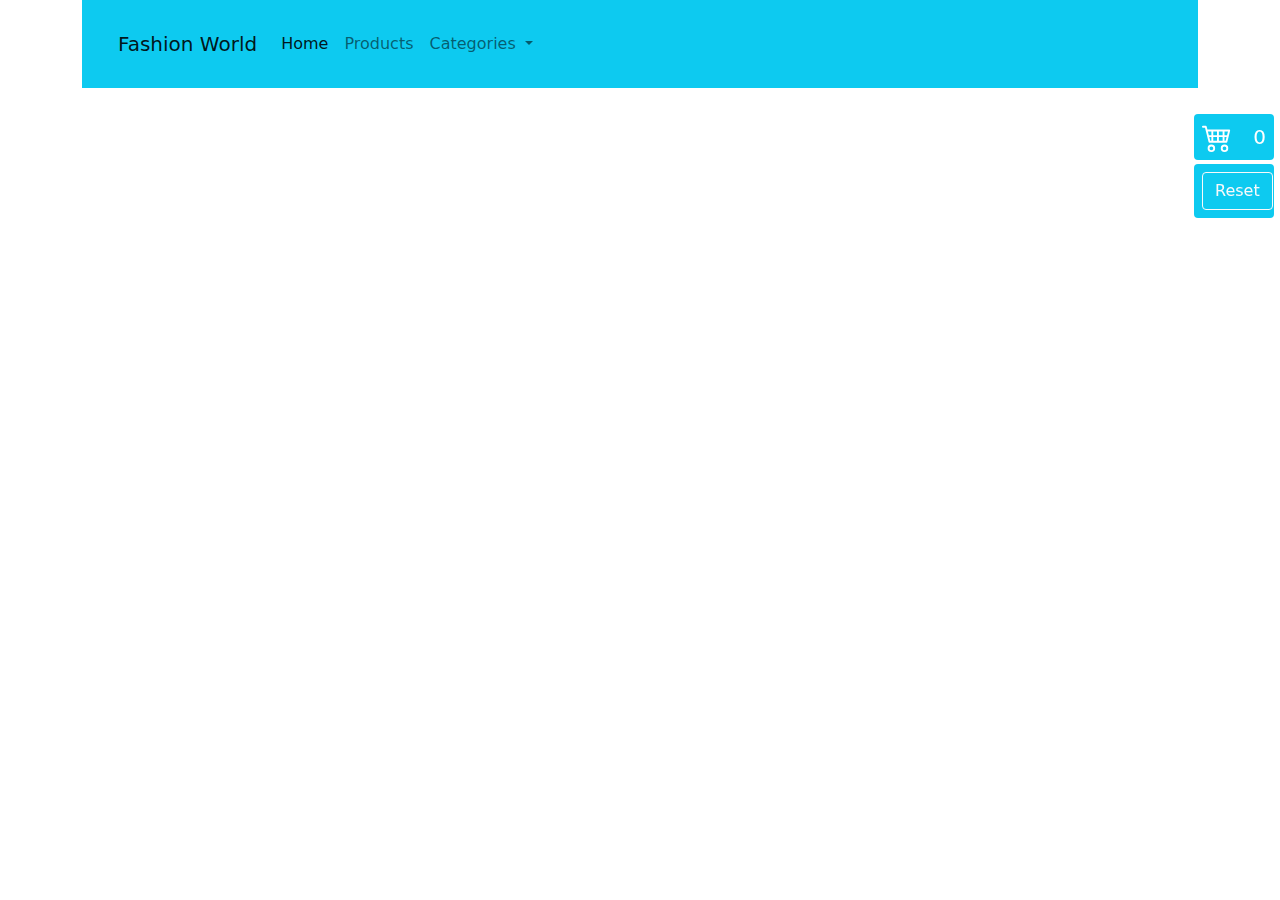
==== projee/index.html @ d010ddc4 "initial commit" ====
<!DOCTYPE html>
<html lang="en">
<head>
    <meta charset="UTF-8">
    <meta http-equiv="X-UA-Compatible" content="IE=edge">
    <meta name="viewport" content="width=device-width, initial-scale=1.0">
    <title>Document</title>
    <link rel="stylesheet" href="./css/bootstrap.min.css">
    <link rel="stylesheet" href="./css/style.css">

    <script defer src="./js/bootstrap.min.js"></script>
    <script defer src="./js/script.js"></script>
</head>
<body>
    <header class="mb-3">
        <div class="container">
            <nav class="navbar navbar-expand-lg navbar-light bg-info p-4">
                <div class="container-fluid">
                  <a class="navbar-brand" href="index.html">Fashion World</a>
                  <button class="navbar-toggler" type="button" data-bs-toggle="collapse" data-bs-target="#navbarSupportedContent" aria-controls="navbarSupportedContent" aria-expanded="false" aria-label="Toggle navigation">
                    <span class="navbar-toggler-icon"></span>
                  </button>
                  <div class="collapse navbar-collapse" id="navbarSupportedContent">
                    <ul class="navbar-nav me-auto mb-2 mb-lg-0">
                      <li class="nav-item">
                        <a class="nav-link active home" aria-current="page" href="#">Home</a>
                      </li>
                      <li class="nav-item">
                        <a id="products" class="nav-link" href="#">Products</a>
                      </li>
                      <li class="nav-item dropdown">
                        <a class="nav-link dropdown-toggle" href="#" id="navbarDropdown" role="button" data-bs-toggle="dropdown" aria-expanded="false">
                          Categories
                        </a>
                        <ul class="dropdown-menu" aria-labelledby="navbarDropdown">
                          <li><a class="dropdown-item shoes category" href="#">Shoes</a></li>
                          <li><a class="dropdown-item trousers category" href="#">Trousers</a></li>
                          <li><a class="dropdown-item shirts category" href="#">Shirts</a></li>
                        </ul>
                      </li>
                    </ul>
                  </div>
                </div>
              </nav>
        </div>
    </header>

  <div class="products">
    <div class="container">
      <div class="products-list row d-flex justify-content-between align-items-center">
      </div>
    </div>
  </div>


  <div class="sidebar p-1">
    <section class="shopping-cart bg-info p-2 mb-1 d-flex justify-content-between rounded">
      <div class="icon-cart">
        <svg xmlns="http://www.w3.org/2000/svg"  fill="currentColor" class="bi bi-cart4" viewBox="0 0 16 16">
          <path d="M0 2.5A.5.5 0 0 1 .5 2H2a.5.5 0 0 1 .485.379L2.89 4H14.5a.5.5 0 0 1 .485.621l-1.5 6A.5.5 0 0 1 13 11H4a.5.5 0 0 1-.485-.379L1.61 3H.5a.5.5 0 0 1-.5-.5zM3.14 5l.5 2H5V5H3.14zM6 5v2h2V5H6zm3 0v2h2V5H9zm3 0v2h1.36l.5-2H12zm1.11 3H12v2h.61l.5-2zM11 8H9v2h2V8zM8 8H6v2h2V8zM5 8H3.89l.5 2H5V8zm0 5a1 1 0 1 0 0 2 1 1 0 0 0 0-2zm-2 1a2 2 0 1 1 4 0 2 2 0 0 1-4 0zm9-1a1 1 0 1 0 0 2 1 1 0 0 0 0-2zm-2 1a2 2 0 1 1 4 0 2 2 0 0 1-4 0z"/>
        </svg>
      </div>
      <div id="cart-counter" class="cart-counter">0</div>
    </section>
    <section class="reset-btn bg-info p-2 rounded">
      <button id="reset-counter" class="btn btn-outline-light">Reset</button>
    </section>
  </div>

</body>
</html>
---- projee/css/style.css ----
*{
    box-sizing: border-box;
    margin: 0;
    padding: 0;
}
.product-container{
    height: 500px;
}
.product-picture{
    height: 200px;
}
.product-heading{
    height: 70px;
}
.product-description{
    height: 100px;
}
.product-price{
    height: 30px;
    font-size: 24px;
    font-weight: 700;
}


.sidebar{
    width: 80px;
    position: fixed;
    top: 110px;
    right: 10px;
}

.shopping-cart, .reset-btn{
    width: 80px;
    color: #fff;
}
.cart-counter{
    font-size: 20px;
}
.shopping-cart svg{
    width: 30px;
    display: inline;
}
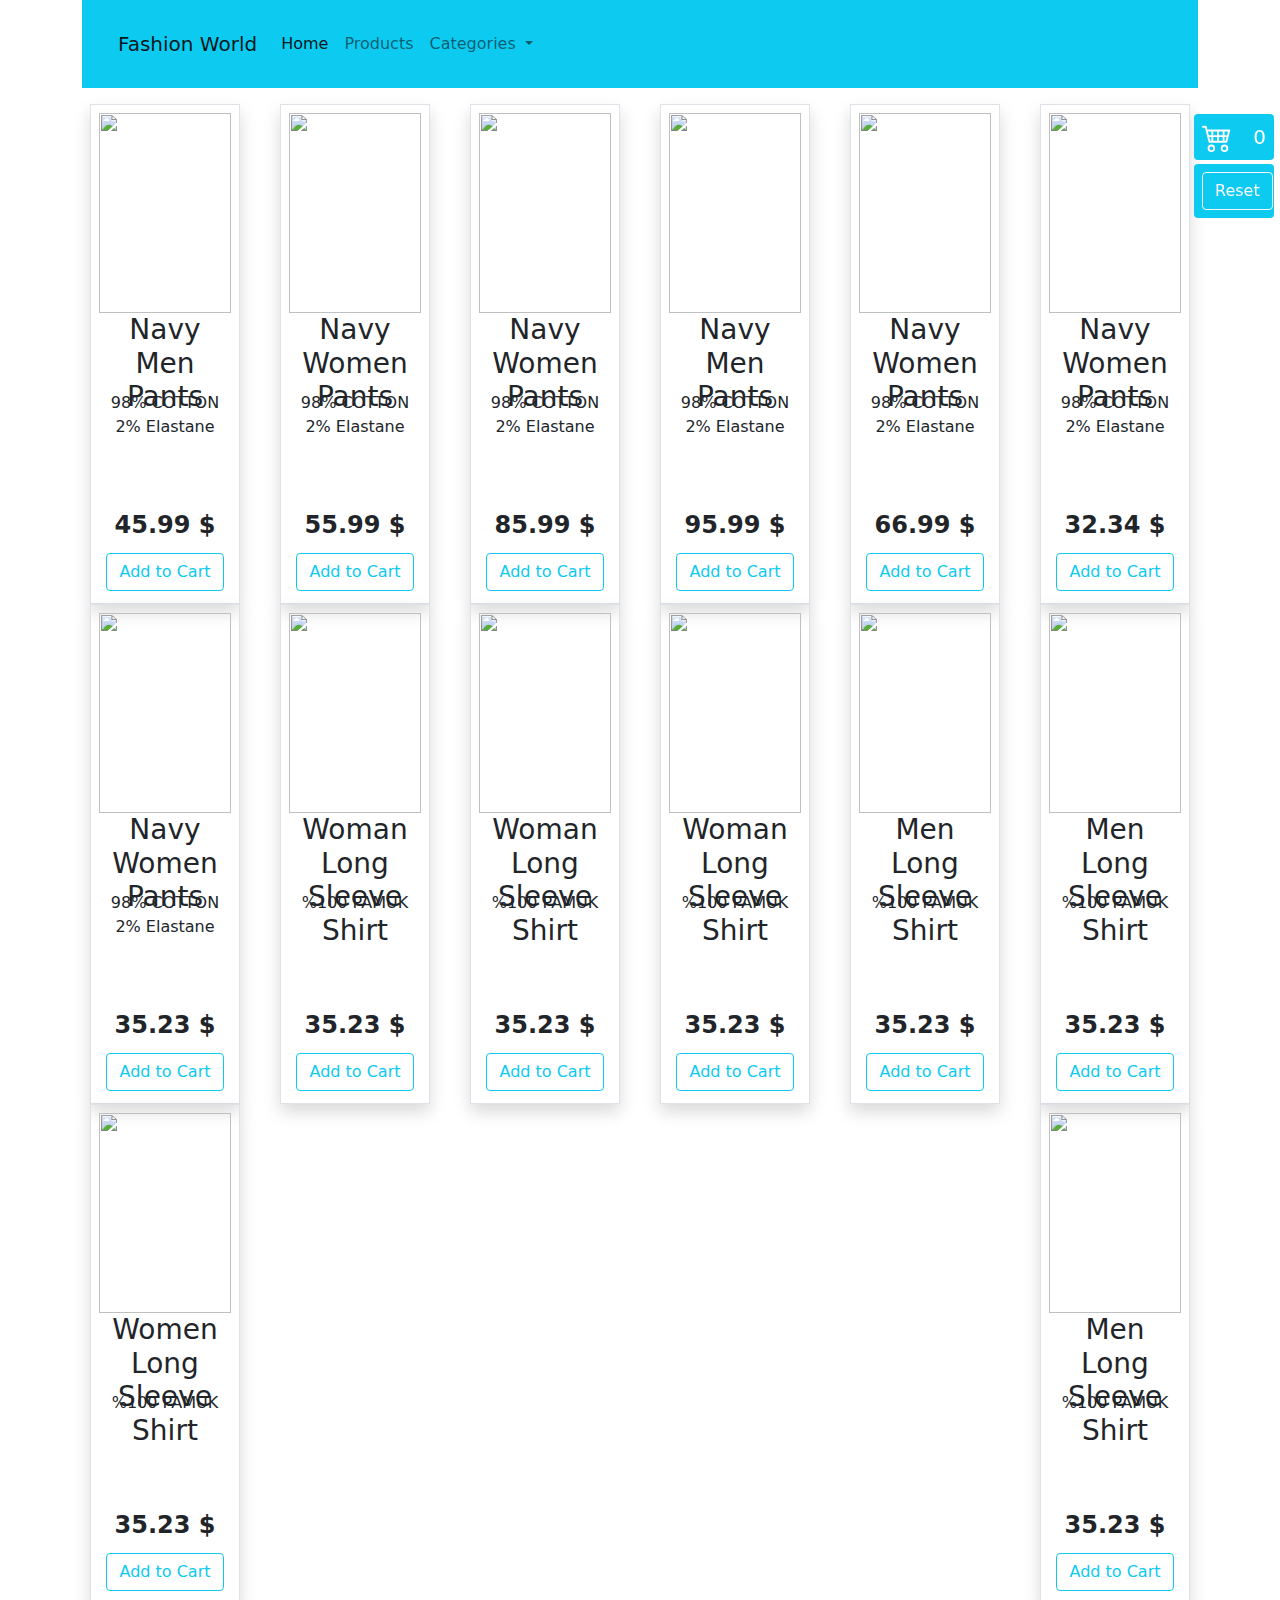
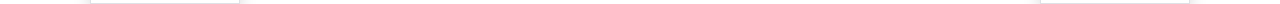
==== commit ffef2819: "index.html" ====
--- a/projee/index.html
+++ b/projee/index.html
@@ -9,6 +9,7 @@
     <link rel="stylesheet" href="./css/style.css">
 
     <script defer src="./js/bootstrap.min.js"></script>
+    <script defer src="./js/jquery-3.6.0.min.js"></script>
     <script defer src="./js/script.js"></script>
 </head>
 <body>
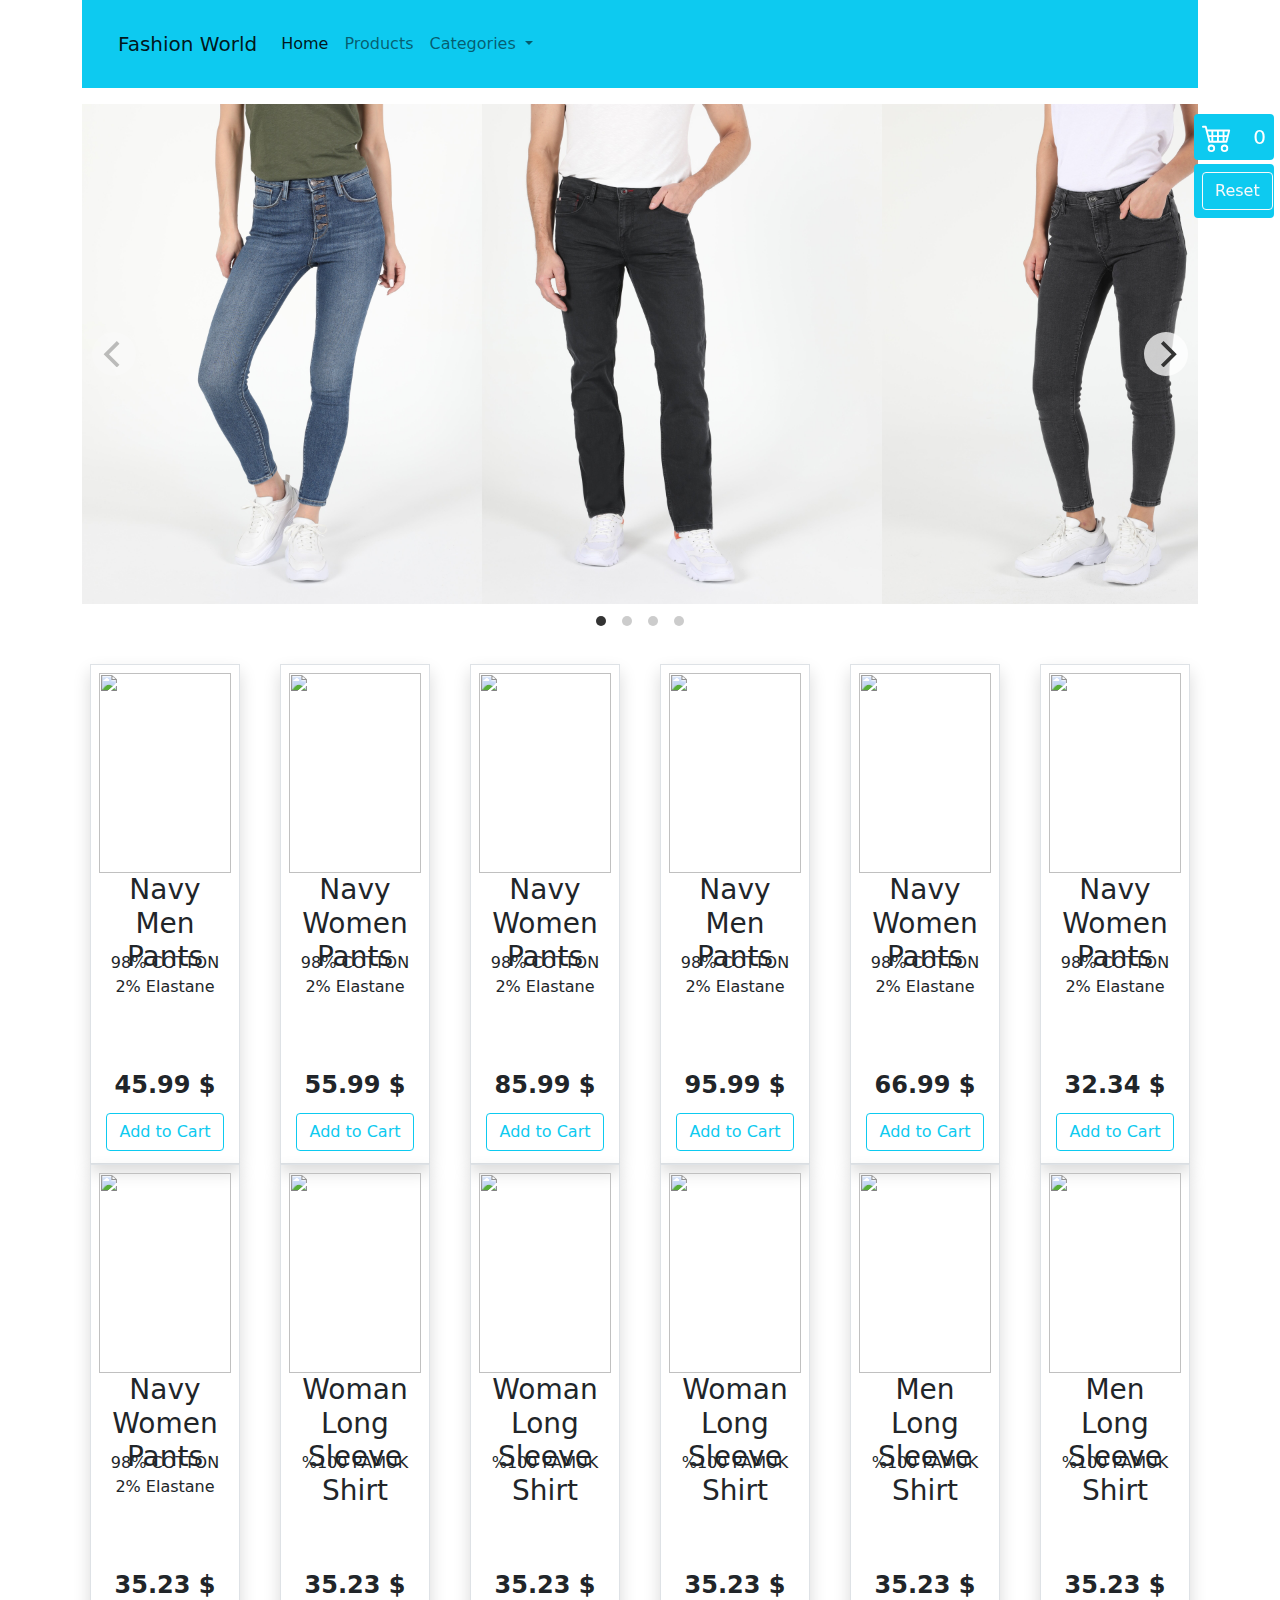
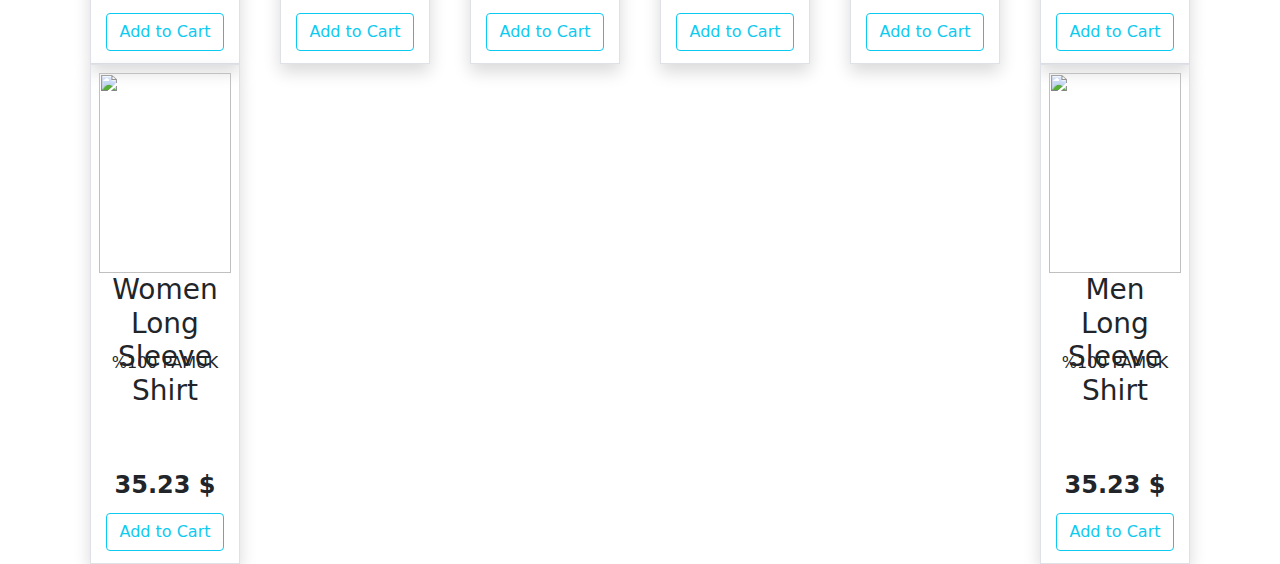
==== commit 574762b7: "intial commit" ====
--- a/projee/index.html
+++ b/projee/index.html
@@ -6,10 +6,12 @@
     <meta name="viewport" content="width=device-width, initial-scale=1.0">
     <title>Document</title>
     <link rel="stylesheet" href="./css/bootstrap.min.css">
+    <link rel="stylesheet" href="./css/flickity.css">
     <link rel="stylesheet" href="./css/style.css">
 
     <script defer src="./js/bootstrap.min.js"></script>
     <script defer src="./js/jquery-3.6.0.min.js"></script>
+    <script defer src="./js/flickity.pkgd.min.js"></script>
     <script defer src="./js/script.js"></script>
 </head>
 <body>
@@ -46,6 +48,48 @@
         </div>
     </header>
 
+      <div class="container">
+        <div class="main-carousel">
+            <div class="carousel-cell">
+              <img src="./img/pants 2.jpeg" alt="">
+            </div>
+            <div class="carousel-cell">
+              <img src="./img/pants 4.jpeg" alt="">
+            </div>
+            <div class="carousel-cell">
+              <img src="./img/pants 5.jpeg" alt="">
+            </div>
+            <div class="carousel-cell">
+              <img src="./img/shirts 1.jpeg" alt="">
+            </div>
+            <div class="carousel-cell">
+              <img src="./img/shirts 4.jpeg" alt="">
+            </div>
+            <div class="carousel-cell">
+              <img src="./img/shirts 1.jpeg" alt="">
+            </div>
+            <div class="carousel-cell">
+              <img src="./img/pants 2.jpeg" alt="">
+            </div>
+            <div class="carousel-cell">
+              <img src="./img/shoes 3.jpg" alt="">
+            </div>
+            <div class="carousel-cell">
+              <img src="./img/shoes 2.jpg" alt="">
+            </div>
+            <div class="carousel-cell">
+              <img src="./img/shoes 1.jpg" alt="">
+            </div>
+            <div class="carousel-cell">
+              <img src="./img/shoes 4.jpg" alt="">
+            </div>
+            <div class="carousel-cell">
+              <img src="./img/shoes 5.jpg" alt="">
+            </div>
+            
+        </div>
+      </div>
+
   <div class="products">
     <div class="container">
       <div class="products-list row d-flex justify-content-between align-items-center">
--- a/projee/css/style.css
+++ b/projee/css/style.css
@@ -39,4 +39,18 @@
 .shopping-cart svg{
     width: 30px;
     display: inline;
+}
+
+.main-carousel{
+    width: 100%;
+    height: 500px;
+    margin-bottom: 60px;
+}
+.carousel-cell{
+    /* width: 33%; */
+    text-align: center;
+}
+.main-carousel img{
+    width: 400px;
+    height: 500px;
 }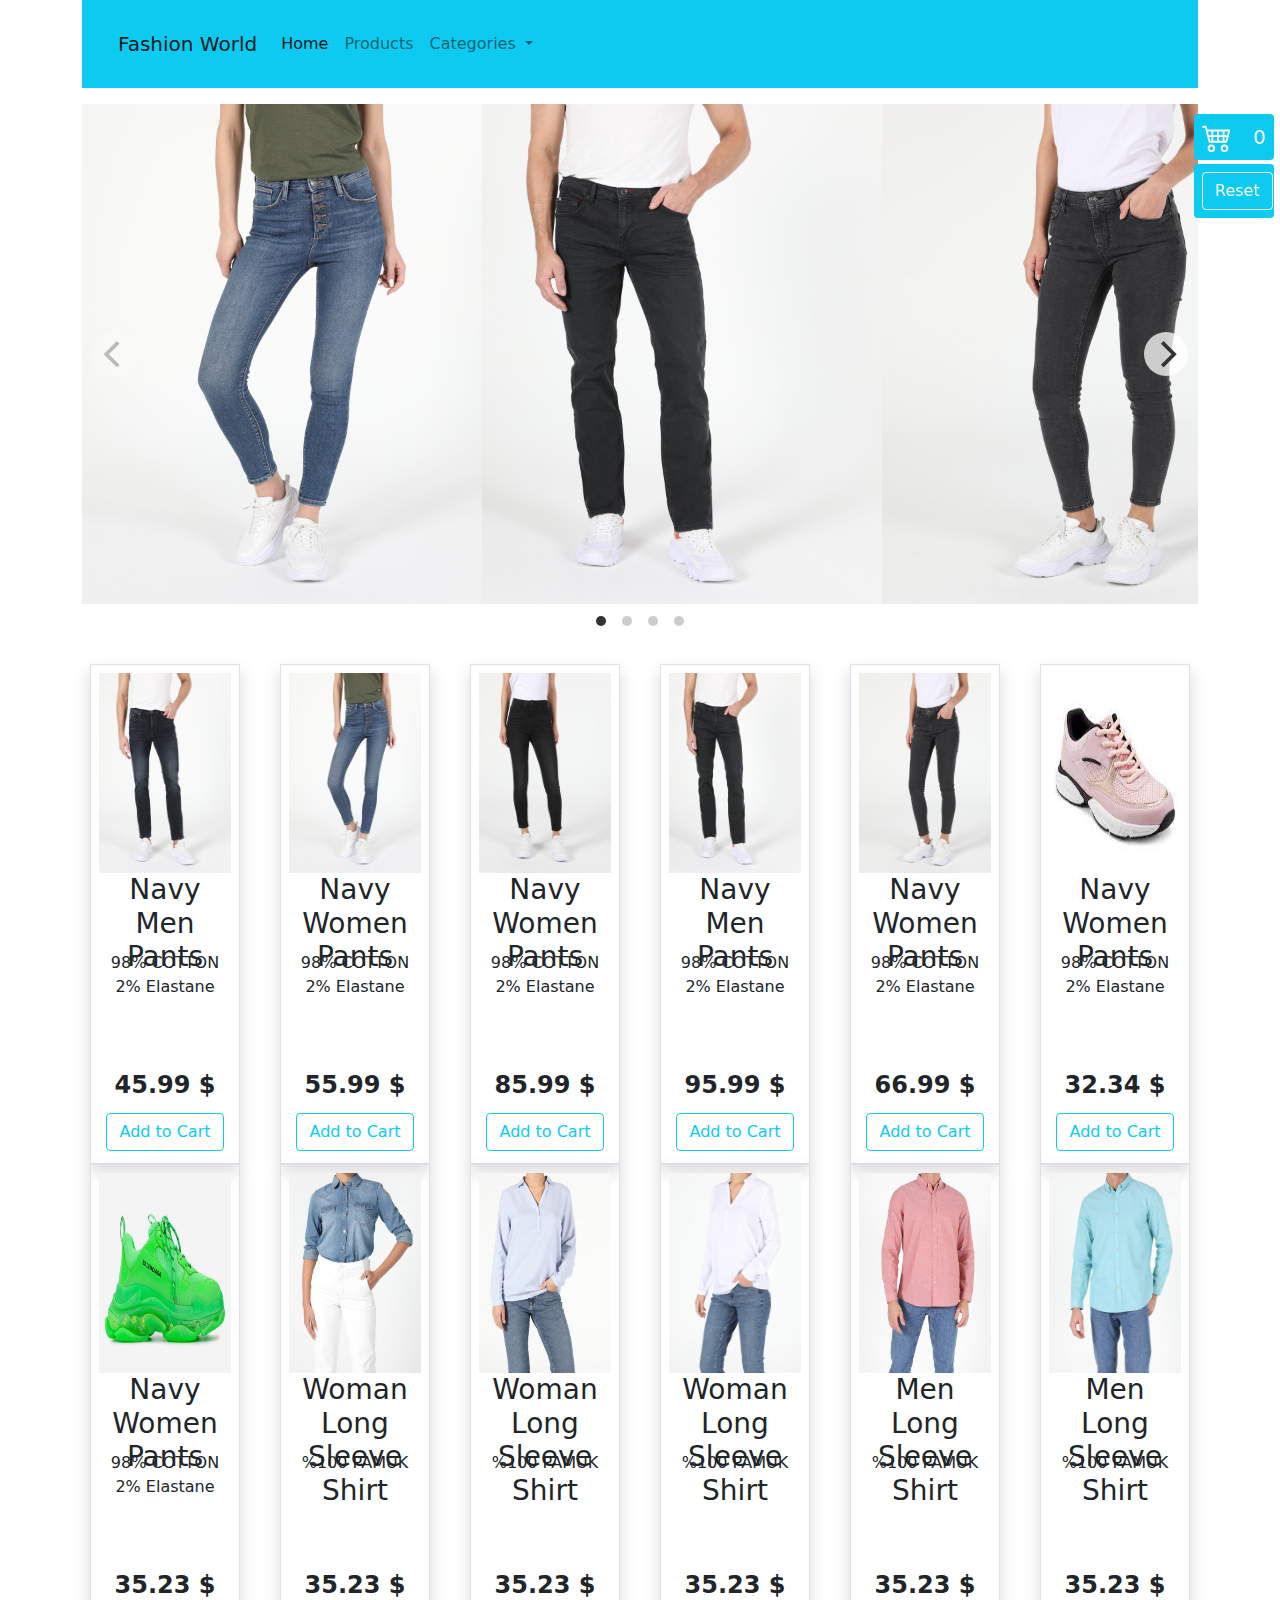
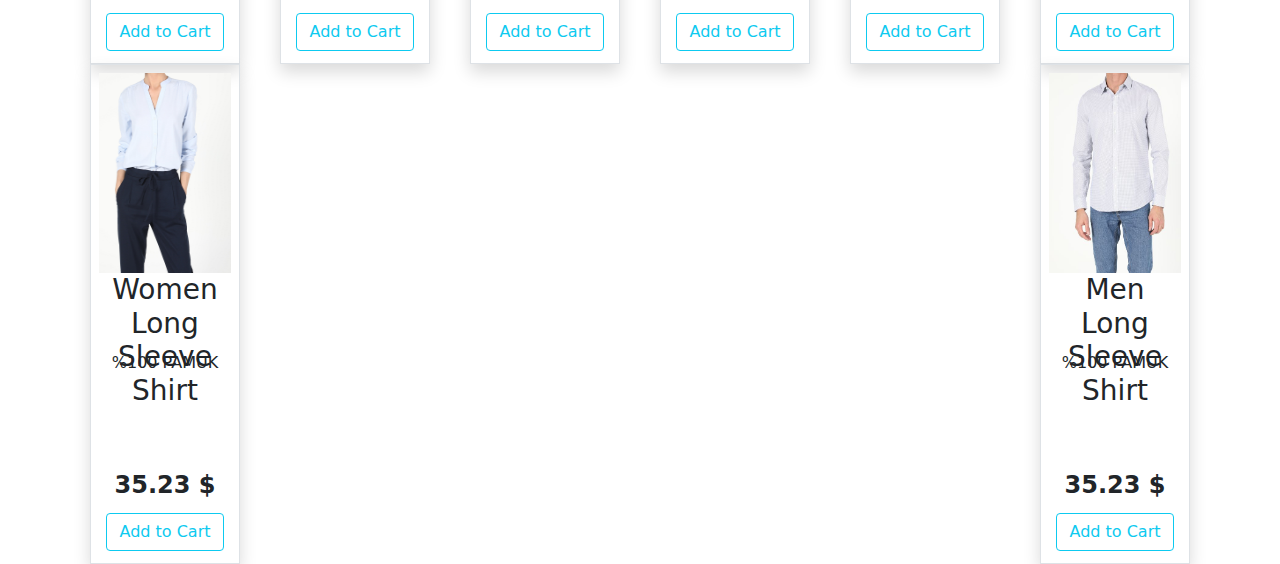
==== commit 206094ac: "intial commit" ====
--- a/projee/index.html
+++ b/projee/index.html
@@ -8,6 +8,10 @@
     <link rel="stylesheet" href="./css/bootstrap.min.css">
     <link rel="stylesheet" href="./css/flickity.css">
     <link rel="stylesheet" href="./css/style.css">
+
+
+    <link rel="shortcut icon" href="/favicon.ico" type="image/x-icon">
+    <link rel="icon" href="/favicon.ico" type="image/x-icon">
 
     <script defer src="./js/bootstrap.min.js"></script>
     <script defer src="./js/jquery-3.6.0.min.js"></script>
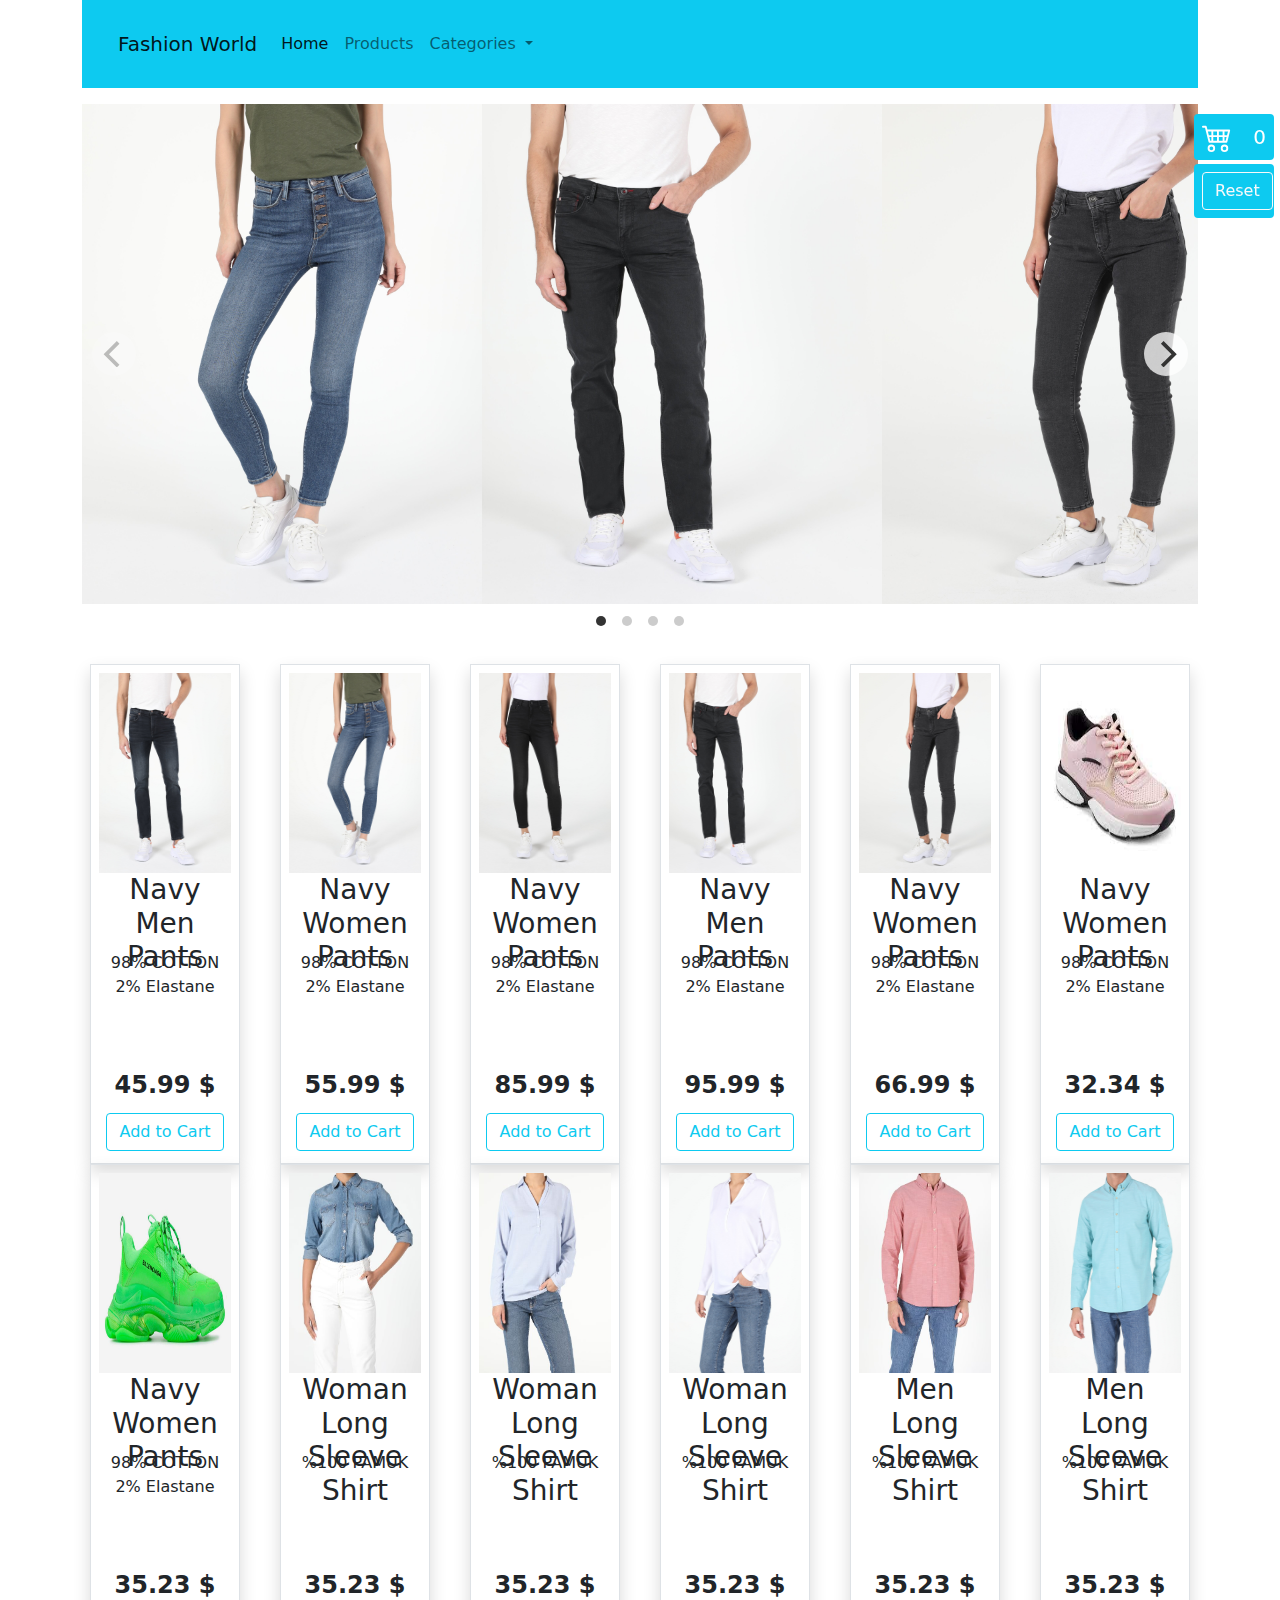
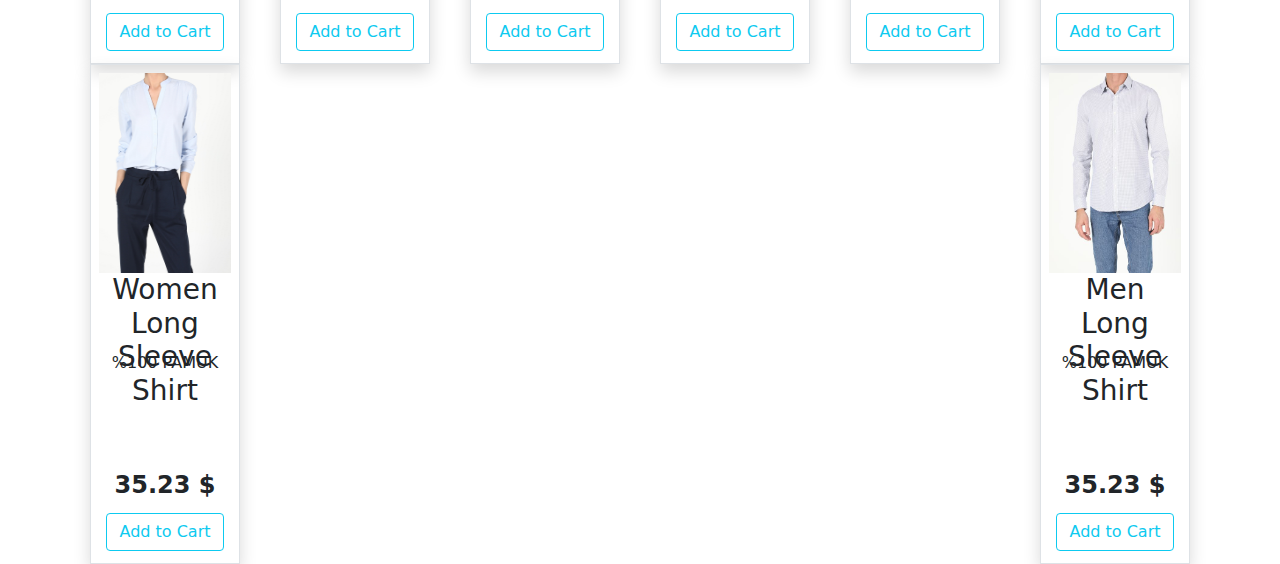
==== commit e0b1c997: "intial commit" ====
--- a/projee/index.html
+++ b/projee/index.html
@@ -43,6 +43,7 @@
                           <li><a class="dropdown-item shoes category" href="#">Shoes</a></li>
                           <li><a class="dropdown-item trousers category" href="#">Trousers</a></li>
                           <li><a class="dropdown-item shirts category" href="#">Shirts</a></li>
+                          <li><a class="dropdown-item shirts category" href="#">Sign in</a></li>
                         </ul>
                       </li>
                     </ul>
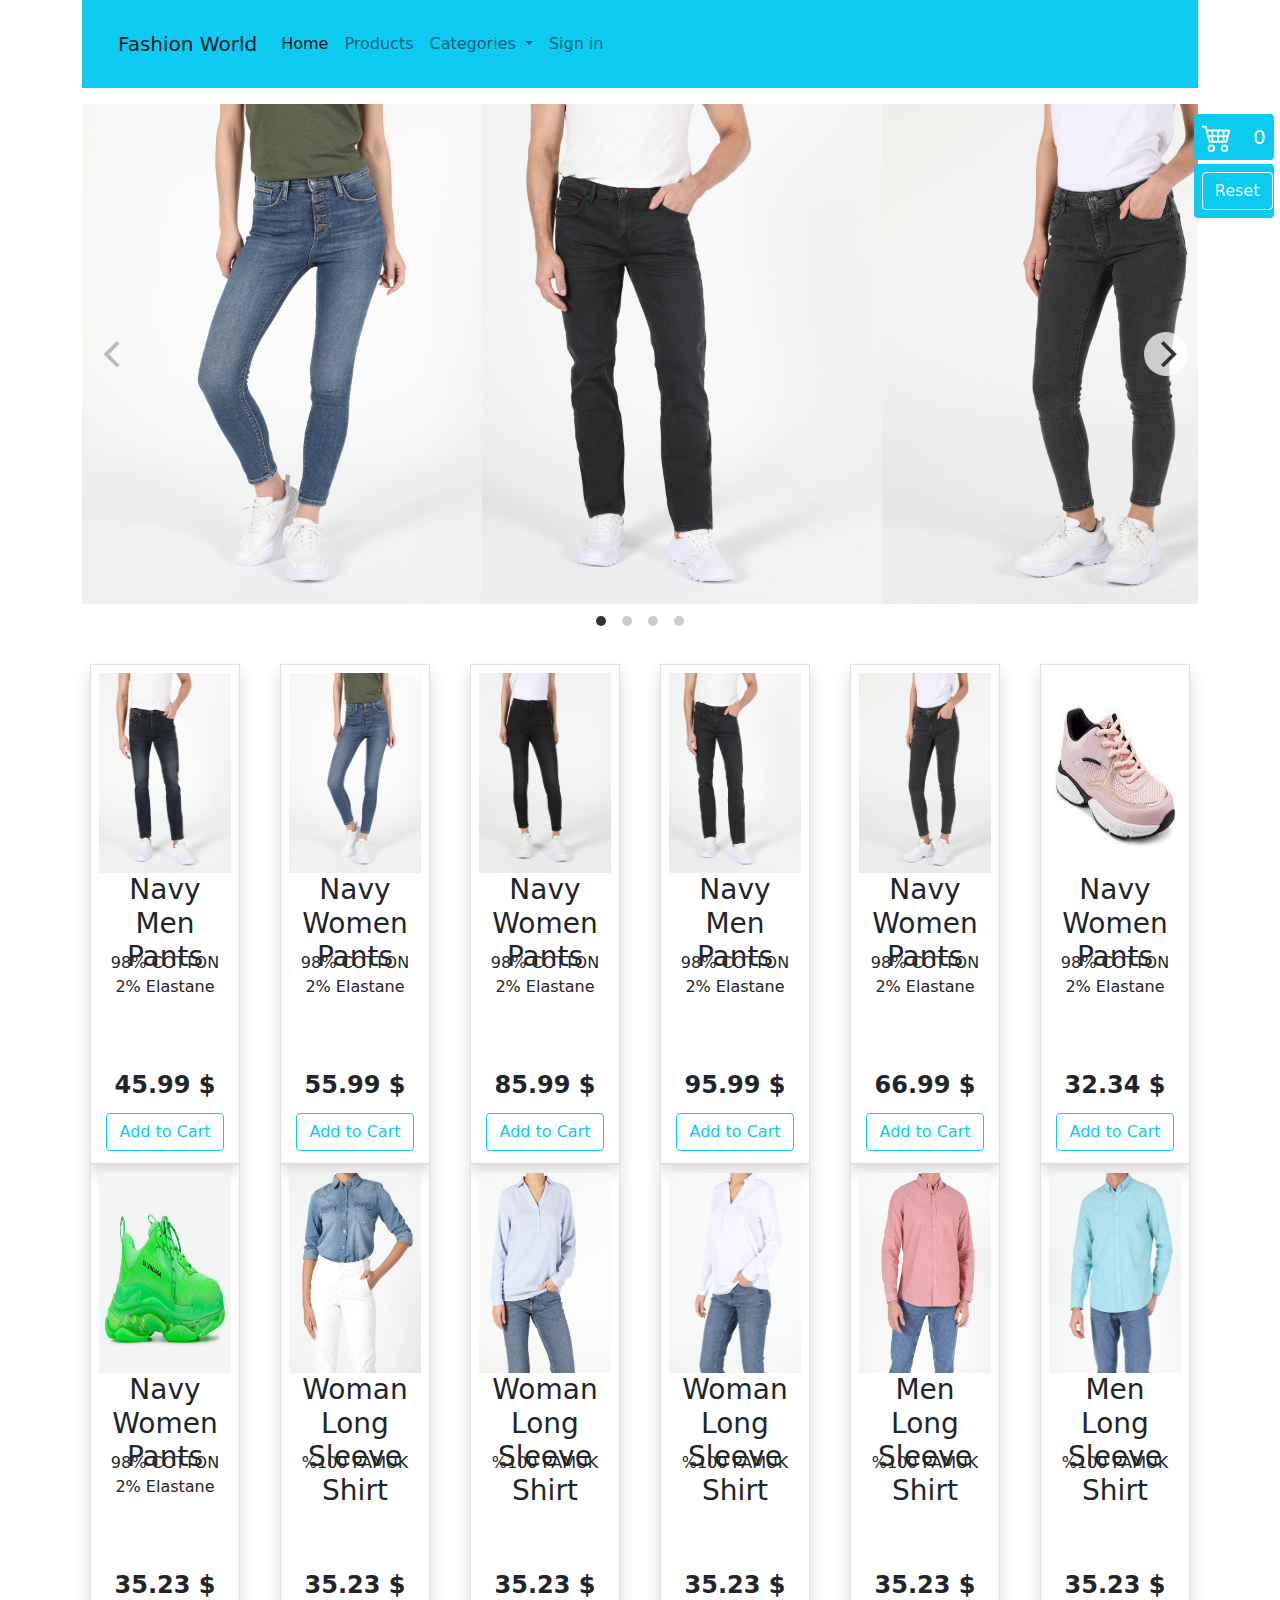
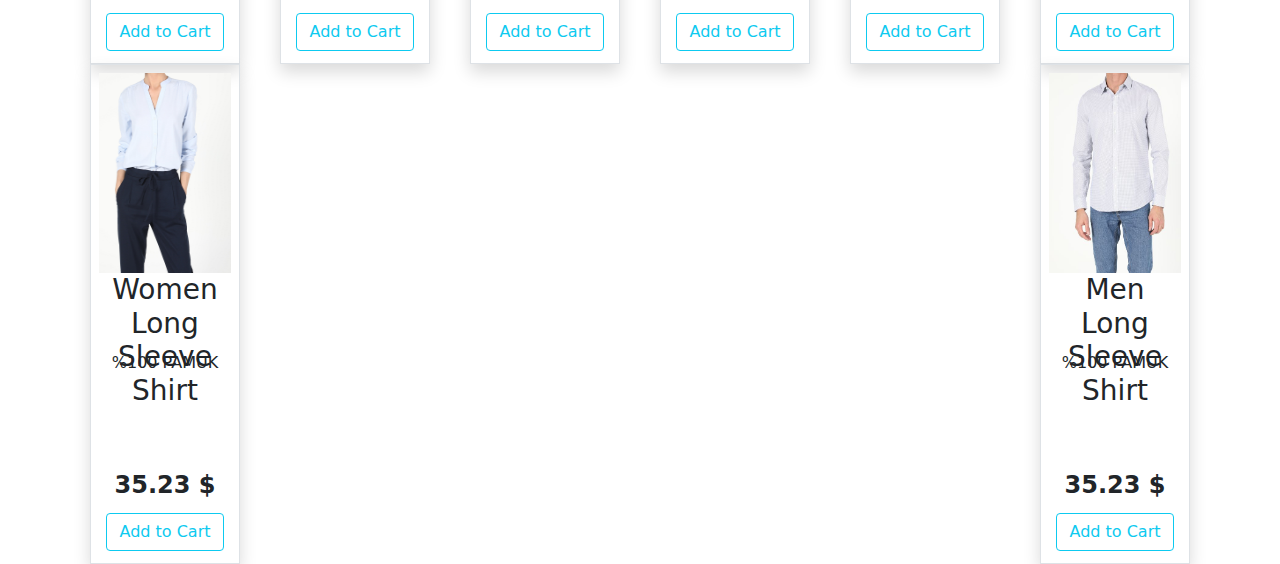
==== commit 035b2f13: "intial commit" ====
--- a/projee/index.html
+++ b/projee/index.html
@@ -43,8 +43,10 @@
                           <li><a class="dropdown-item shoes category" href="#">Shoes</a></li>
                           <li><a class="dropdown-item trousers category" href="#">Trousers</a></li>
                           <li><a class="dropdown-item shirts category" href="#">Shirts</a></li>
-                          <li><a class="dropdown-item shirts category" href="#">Sign in</a></li>
                         </ul>
+                      </li>
+                      <li class="nav-item">
+                        <a id="products" class="nav-link" href="#">Sign in</a>
                       </li>
                     </ul>
                   </div>
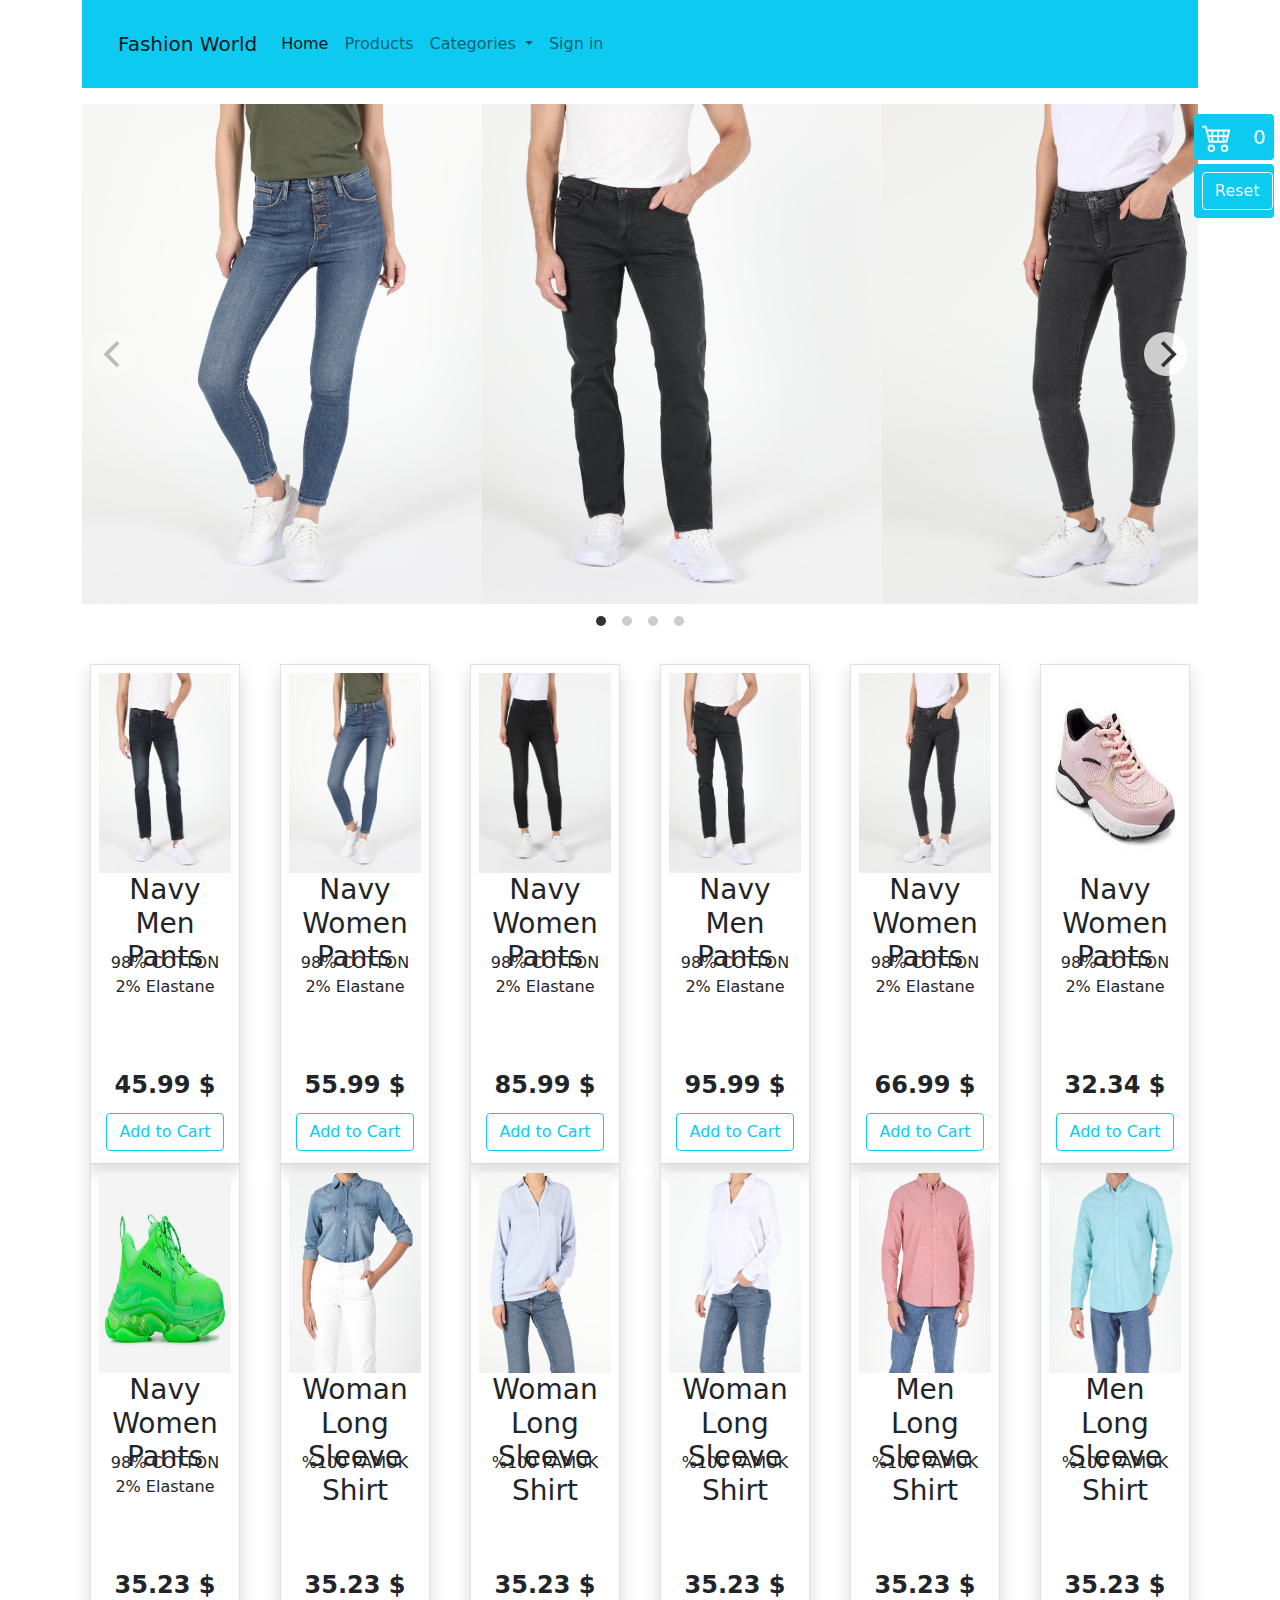
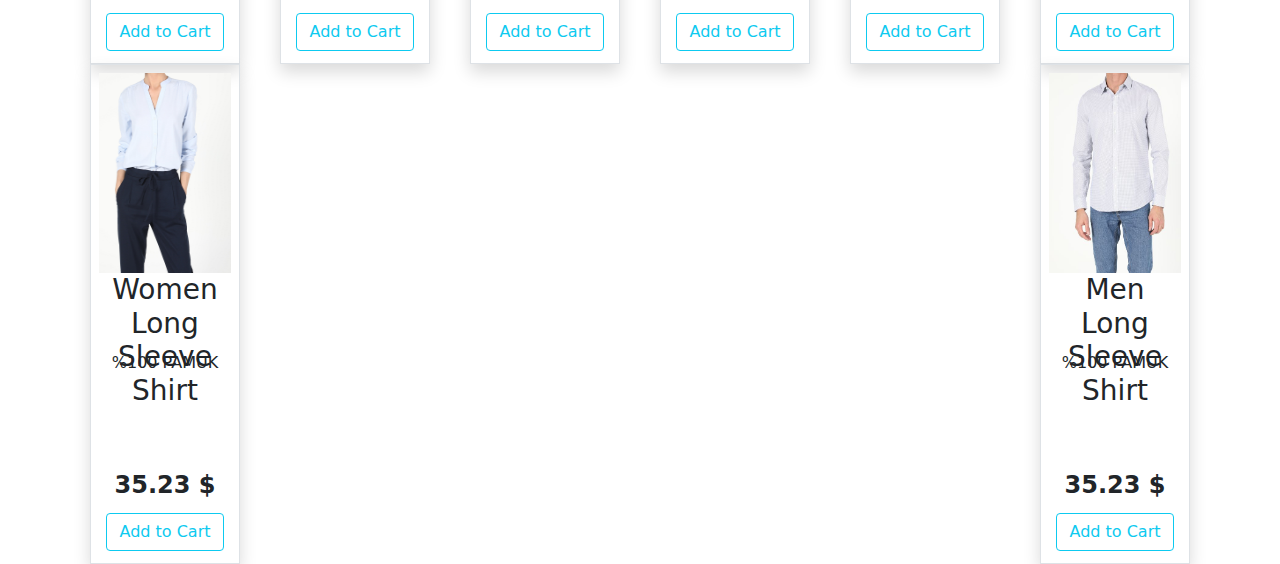
==== commit 38233ef6: "intial commit" ====
--- a/projee/index.html
+++ b/projee/index.html
@@ -46,7 +46,7 @@
                         </ul>
                       </li>
                       <li class="nav-item">
-                        <a id="products" class="nav-link" href="#">Sign in</a>
+                        <a id="signIn" class="nav-link" href="main.html">Sign in</a>
                       </li>
                     </ul>
                   </div>
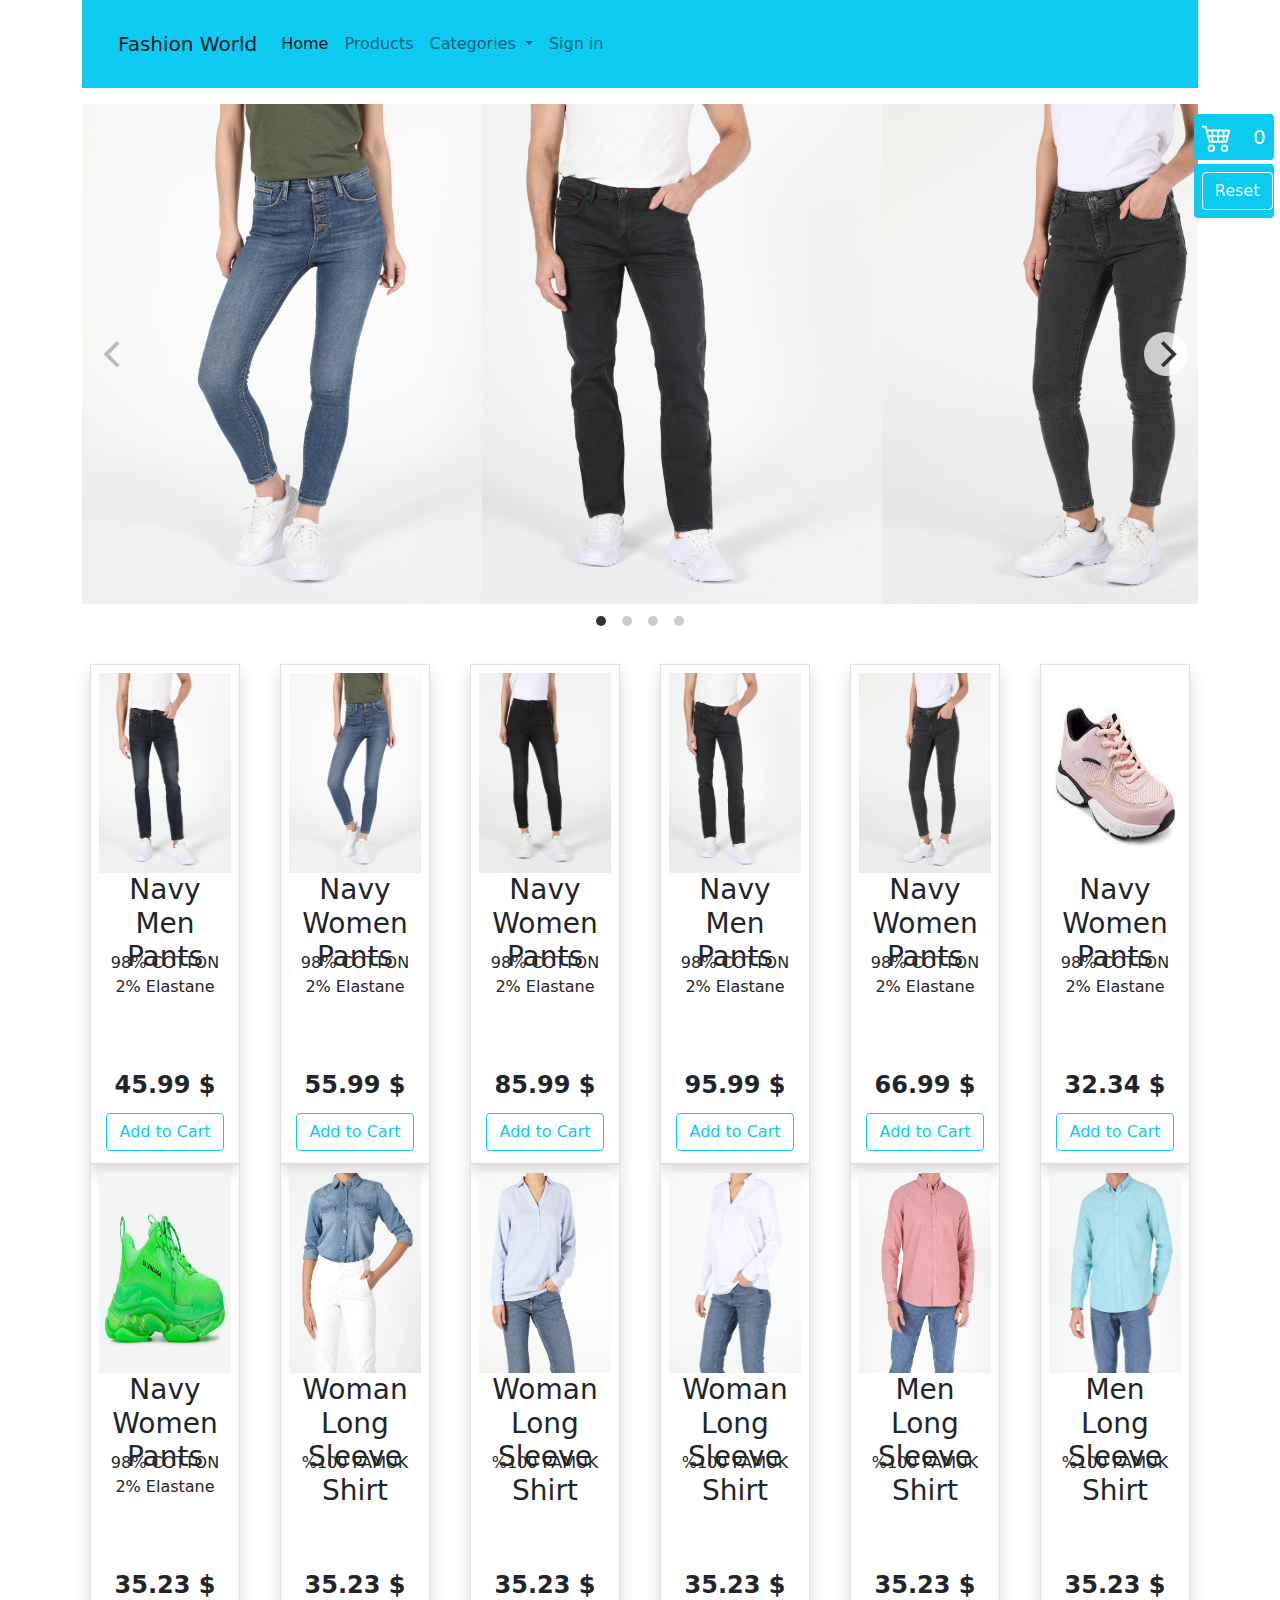
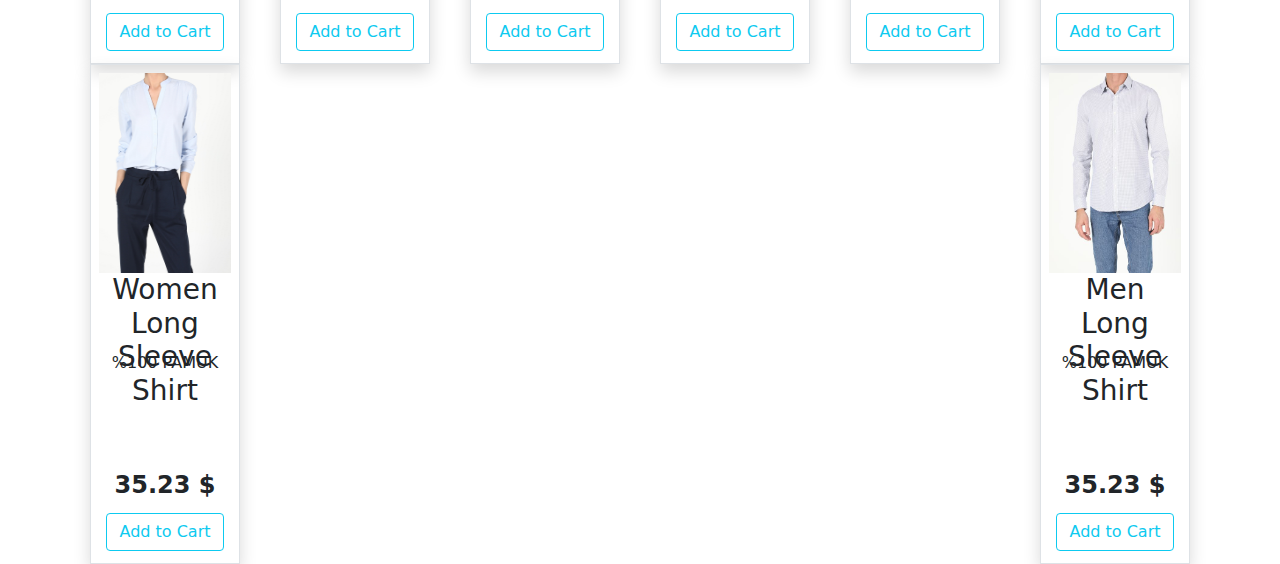
==== commit 3b6f617e: "intial commit" ====
--- a/projee/index.html
+++ b/projee/index.html
@@ -11,7 +11,7 @@
 
 
     <link rel="shortcut icon" href="/favicon.ico" type="image/x-icon">
-    <link rel="icon" href="/favicon.ico" type="image/x-icon">
+    <!-- <link rel="icon" href="/favicon.ico" type="image/x-icon"> -->
 
     <script defer src="./js/bootstrap.min.js"></script>
     <script defer src="./js/jquery-3.6.0.min.js"></script>
